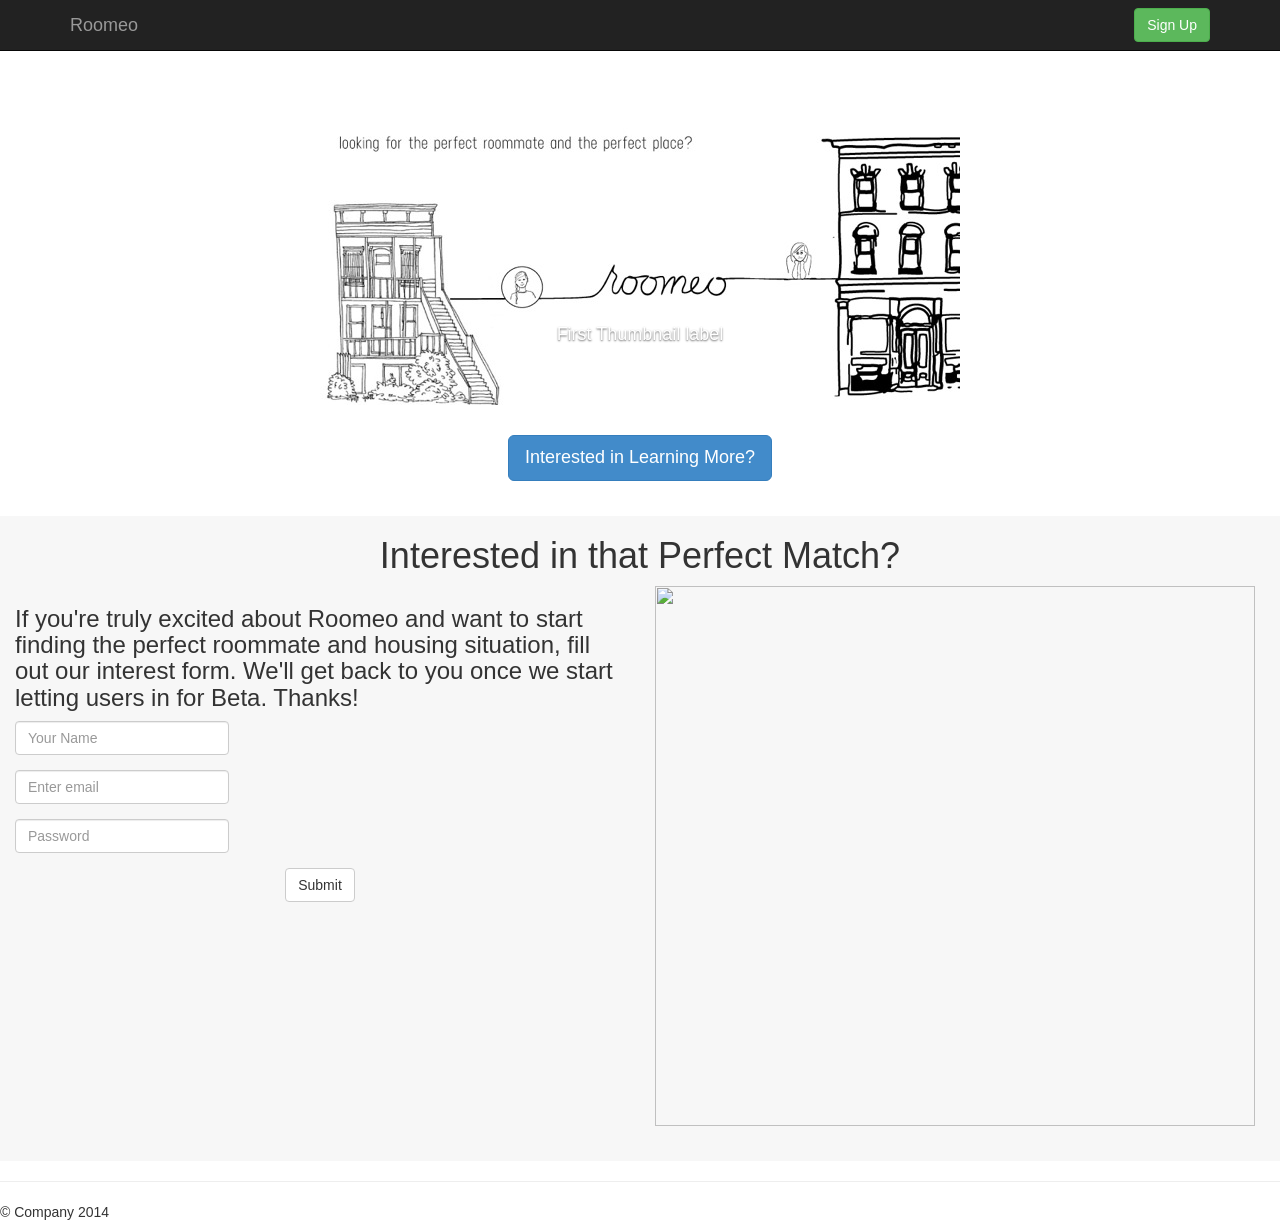
==== roomeo/index.html @ bd338078 "formatted images" ====
<!DOCTYPE html>
<html lang="en">
<head>
  <meta charset="utf-8">
  <meta http-equiv="X-UA-Compatible" content="IE=edge">
  <meta name="viewport" content="width=device-width, initial-scale=1">
  <meta name="description" content="">
  <meta name="author" content="">
  <link rel="shortcut icon" href="../../assets/ico/favicon.ico">

  <title>Roomeo</title>

  <!-- Bootstrap core CSS -->
  <link href="css/bootstrap.min.css" rel="stylesheet">
  <link rel="stylesheet" href="style/styles.css">
  <link rel="stylesheet" href="css/roomeo.css">
  <!-- Just for debugging purposes. Don't actually copy this line! -->
  <!--[if lt IE 9]><script src="../../assets/js/ie8-responsive-file-warning.js"></script><![endif]-->

  <!-- HTML5 shim and Respond.js IE8 support of HTML5 elements and media queries -->
    <!--[if lt IE 9]>
      <script src="https://oss.maxcdn.com/libs/html5shiv/3.7.0/html5shiv.js"></script>
      <script src="https://oss.maxcdn.com/libs/respond.js/1.4.2/respond.min.js"></script>
      <![endif]-->
    </head>

    <body>
     <div class="navbar navbar-inverse navbar-fixed-top" role="navigation" id="navbar">
      <div class="container">
        <div class="navbar-header">
          <button type="button" class="navbar-toggle" data-toggle="collapse" data-target=".navbar-collapse">
            <span class="sr-only">Toggle navigation</span>
            <span class="icon-bar"></span>
            <span class="icon-bar"></span>
            <span class="icon-bar"></span>
          </button>
          <a class="navbar-brand" href="#">Roomeo</a>
        </div>
        <div class="navbar-collapse collapse">
          <form class="navbar-form navbar-right" role="form">
            <a href="#sign-up" class="btn btn-success">Sign Up</a>
          </form>
        </div><!--/.navbar-collapse -->
      </div>
    </div>

    <div id="empty"></div>

    <div id="main-container">
      <div class="container" id="carousel">
        <div class="row">
          <div class="span8">
          <center>
            <div id="myCarousel" class="carousel slide">
              <ol class="carousel-indicators">
                <li data-target="#myCarousel" data-slide-to="0" class=""></li>
                <li data-target="#myCarousel" data-slide-to="1" class=""></li>
                <li data-target="#myCarousel" data-slide-to="2" class="active"></li>
              </ol>
              <div class="carousel-inner">
                <div class="item active">
                  <img src="img/roomieconnection1.jpeg" >
                  <div class="carousel-caption">
                   <h4>First Thumbnail label</h4>
                 </div>
               </div>
               <div class="item">
                <img src="img/roomieconnection2.jpeg">
                <div class="carousel-caption">
                 <h4>Second Thumbnail label</h4>
               </div>
             </div>
             <div class="item">
              <img src="img/roomieconnection3.jpeg">
              <div class="carousel-caption">
               <h4>Third Thumbnail label</h4>
             </div>
           </div>
           </center>
         </div>
         <!-- <a class="left carousel-control" href="#myCarousel" data-slide="prev">‹</a>
         <a class="right carousel-control" href="#myCarousel" data-slide="next">›</a> -->
       </div>
     </div>
   </div>
 </div>

 <div id="cta_btn"><a href="#sign-up" class="btn btn-lg btn-primary">Interested in Learning More?</a></div>
    <div class="container" id="sign-up">
      <!-- Example row of columns -->
      
      <div class="row">
        <h1 class="text-centered"> Interested in that Perfect Match?</h1>
        <div class="col-md-6">
        <form role="form">
          
          <h3>If you're truly excited about Roomeo and want to start finding the perfect roommate and housing situation, 
          fill out our interest form. We'll get back to you once we start letting users in for Beta. Thanks!</h3>
          <div class="form-group">
            <input type="text" class="form-control" id="user-name" placeholder="Your Name" size="20px">
          </div>
          <div class="form-group">
            <input type="email" class="form-control" id="exampleInputEmail1" placeholder="Enter email">
          </div>
          <div class="form-group">
            <input type="password" class="form-control" id="exampleInputPassword1" placeholder="Password" size="50px">
          </div>
          <div id="cta-submit-btn"><button type="submit" class="btn btn-default">Submit</button></div>
        </form>
        </div>

        <div id="other_img"class="col-md-6">
          <img src="img/beta_temp_img.jpg" height="540px" width="600px" />
        </div>
      </div>
      
    </div>
      <hr>

      <footer>
        <p>&copy; Company 2014</p>
      </footer>
    </div> <!-- /container -->
     <!-- /container -->
        <!-- Bootstrap core JavaScript
        ================================================== -->
        <!-- Placed at the end of the document so the pages load faster -->
        <script src="https://code.jquery.com/jquery-1.10.2.min.js"></script>
        <script src="js/bootstrap.min.js"></script>
        <script>
        $(document).ready(function() {
          $('.carousel').carousel({
            interval: 5000
          })
        });
        </script>
      </body>
      </html>
---- roomeo/style/styles.css ----
body {
	background-color: #FFFFFF;
}

#main-container {
	
	width: 100%;
	padding-top: 25px;
	float: center;
	margin-bottom: 30px;
}

#empty {
	margin-top: 45px;
	padding-top: 25px;
	padding-bottom: 25px;
}

#sign-up {
	width: 100%;
	background-color: #F7F7F7;
	float: center;
	margin-top: 35px;
	padding-bottom: 35px;

}

label {
	float: left;
}

#cta_btn {
	margin-top: 25px;
	text-align: center;
}

#cta-submit-btn {
	text-align: center;
}

.text-centered {
	text-align: center;
}

#other_img {
	float: right;
}
---- roomeo/css/roomeo.css ----
.carousel-inner{
  max-height: 400px;
  width:640px;
}

.carousel-inner > .item > img{
  max-height: 400px;
  width:640px;
}

.form-control {
  display: block;
  width: 35%;
  height: 34px;
  padding: 6px 12px;
  font-size: 14px;
  line-height: 1.428571429;
  color: #555;
  background-color: #fff;
  background-image: none;
  border: 1px solid #ccc;
  border-radius: 4px;
  -webkit-box-shadow: inset 0 1px 1px rgba(0, 0, 0, .075);
          box-shadow: inset 0 1px 1px rgba(0, 0, 0, .075);
  -webkit-transition: border-color ease-in-out .15s, box-shadow ease-in-out .15s;
          transition: border-color ease-in-out .15s, box-shadow ease-in-out .15s;
}
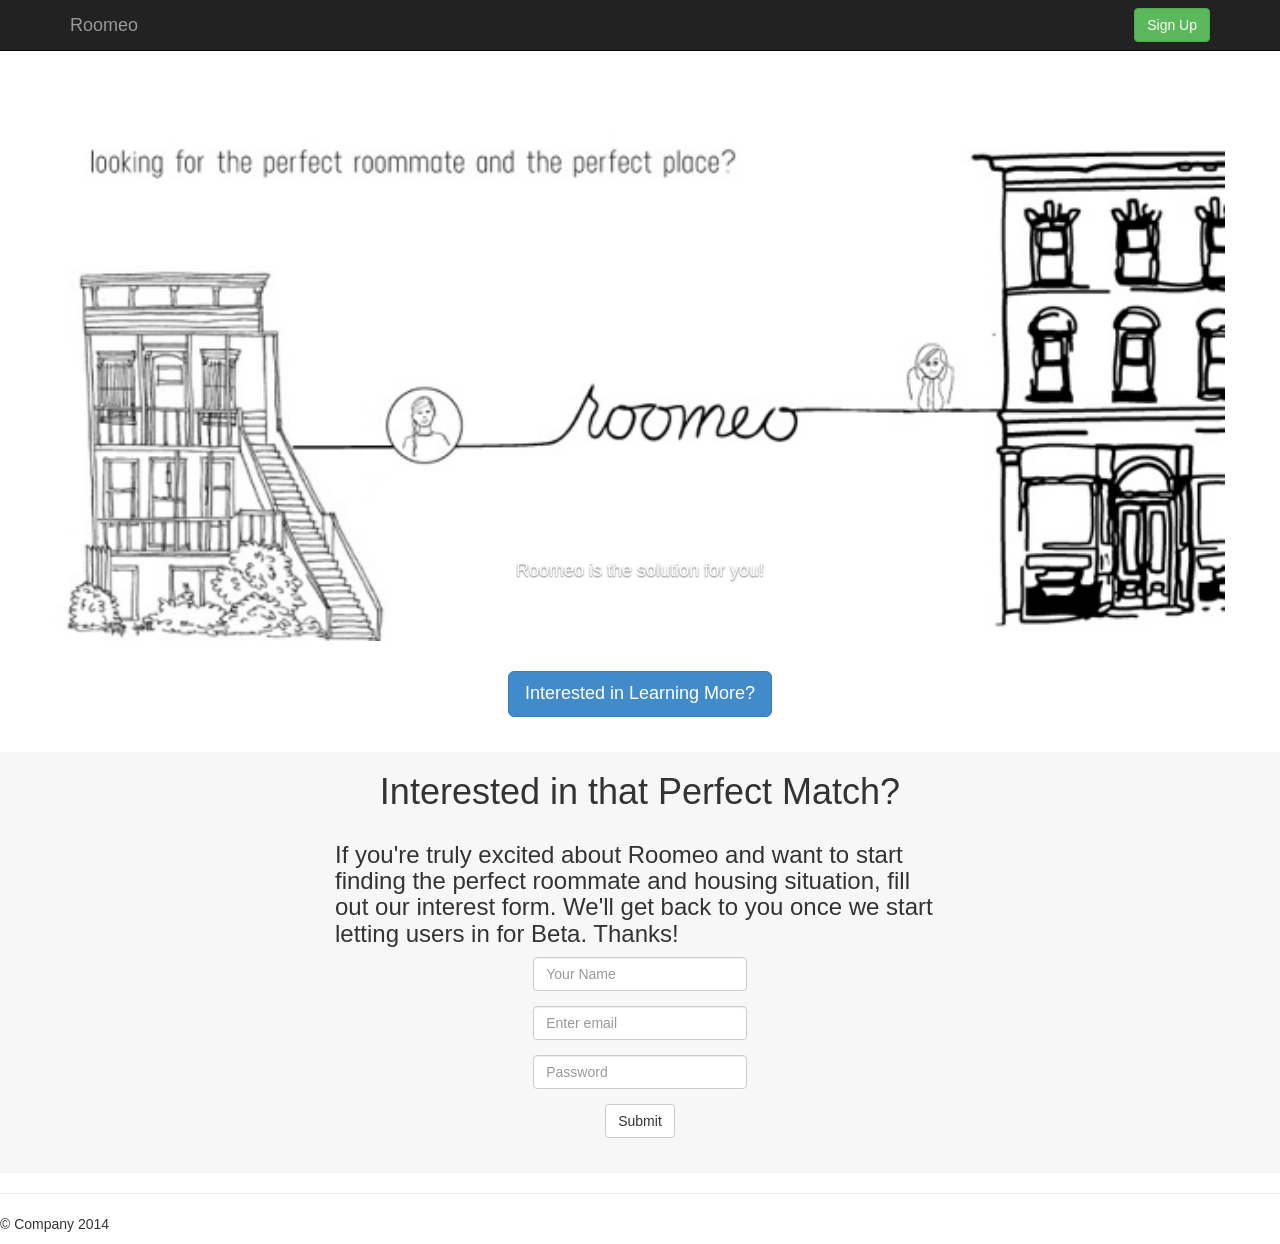
==== commit 7deb7632: "Changed some formats" ====
--- a/roomeo/index.html
+++ b/roomeo/index.html
@@ -62,19 +62,19 @@
                 <div class="item active">
                   <img src="img/roomieconnection1.jpeg" >
                   <div class="carousel-caption">
-                   <h4>First Thumbnail label</h4>
+                   <h4>Roomeo is the solution for you!</h4>
                  </div>
                </div>
                <div class="item">
                 <img src="img/roomieconnection2.jpeg">
                 <div class="carousel-caption">
-                 <h4>Second Thumbnail label</h4>
+                 <h4>Search for roomates by location and listing</h4>
                </div>
              </div>
              <div class="item">
               <img src="img/roomieconnection3.jpeg">
               <div class="carousel-caption">
-               <h4>Third Thumbnail label</h4>
+               <!-- <h4>Third Thumbnail label</h4> -->
              </div>
            </div>
            </center>
@@ -92,11 +92,12 @@
       
       <div class="row">
         <h1 class="text-centered"> Interested in that Perfect Match?</h1>
-        <div class="col-md-6">
+        <div class="col-md-6 col-md-offset-3">
         <form role="form">
           
           <h3>If you're truly excited about Roomeo and want to start finding the perfect roommate and housing situation, 
           fill out our interest form. We'll get back to you once we start letting users in for Beta. Thanks!</h3>
+          <center>
           <div class="form-group">
             <input type="text" class="form-control" id="user-name" placeholder="Your Name" size="20px">
           </div>
@@ -110,9 +111,9 @@
         </form>
         </div>
 
-        <div id="other_img"class="col-md-6">
+        <!-- <div id="other_img"class="col-md-6">
           <img src="img/beta_temp_img.jpg" height="540px" width="600px" />
-        </div>
+        </div> -->
       </div>
       
     </div>
--- a/roomeo/css/roomeo.css
+++ b/roomeo/css/roomeo.css
@@ -1,11 +1,11 @@
 .carousel-inner{
-  max-height: 400px;
-  width:640px;
+  max-height: 40%;
+  width:100%;
 }
 
 .carousel-inner > .item > img{
-  max-height: 400px;
-  width:640px;
+  max-height: 40%;
+  width:100%;
 }
 
 .form-control {
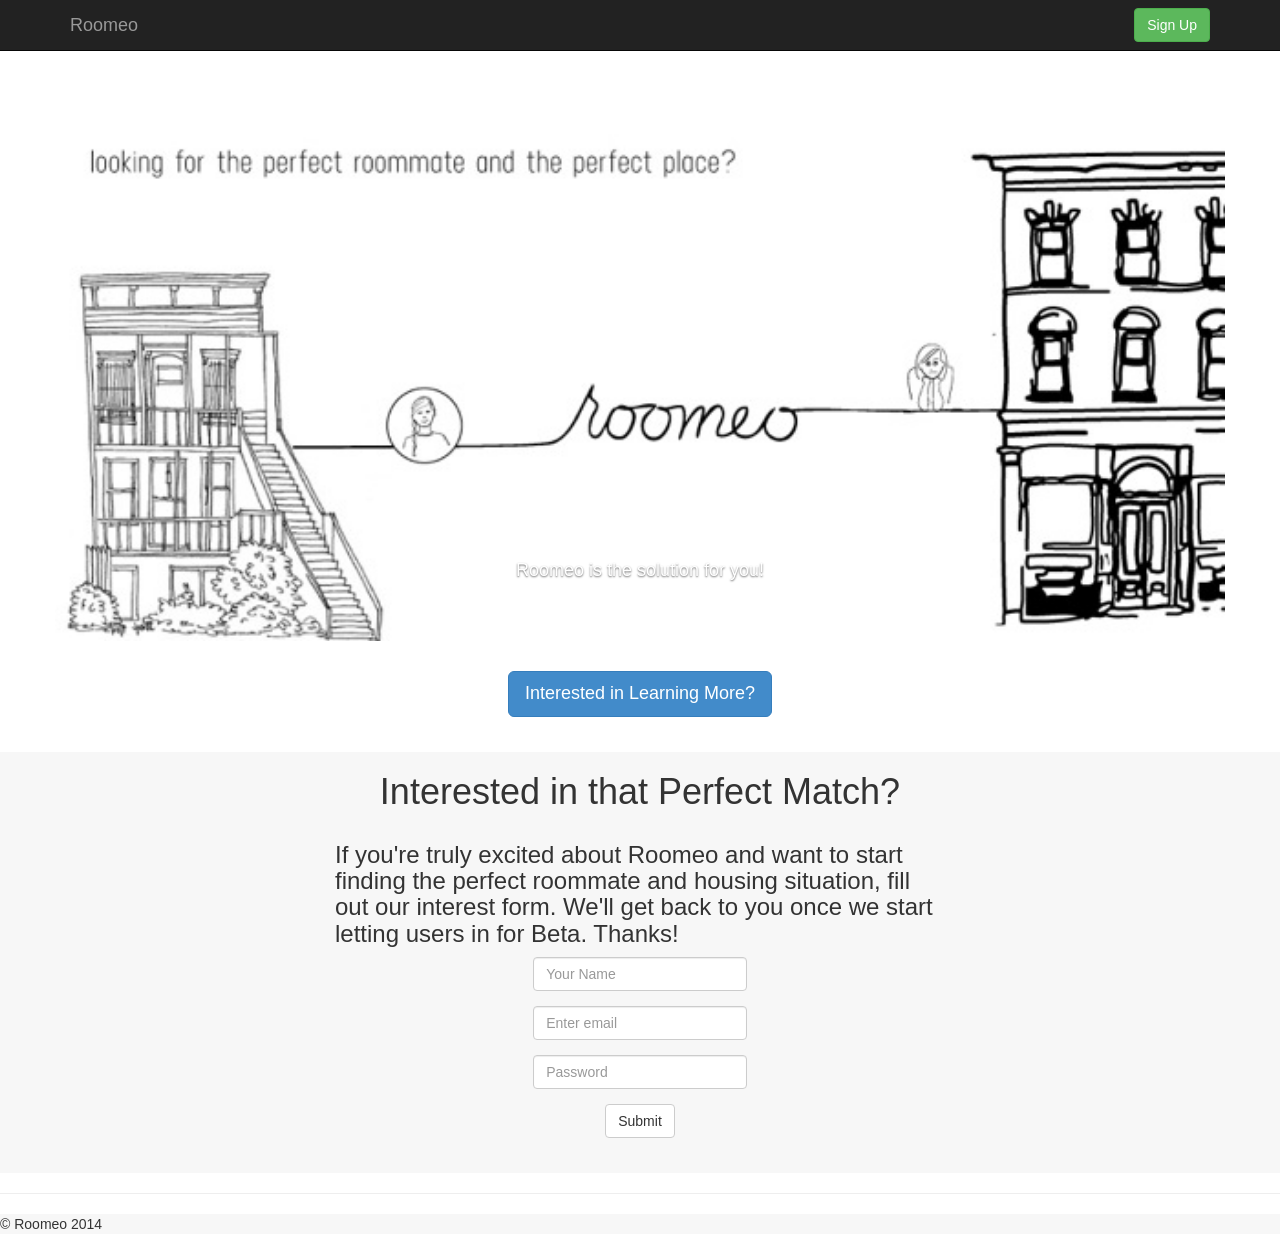
==== commit d2ac65ef: "Added Google Analytics" ====
--- a/roomeo/index.html
+++ b/roomeo/index.html
@@ -23,6 +23,16 @@
       <script src="https://oss.maxcdn.com/libs/html5shiv/3.7.0/html5shiv.js"></script>
       <script src="https://oss.maxcdn.com/libs/respond.js/1.4.2/respond.min.js"></script>
       <![endif]-->
+  <script>
+  (function(i,s,o,g,r,a,m){i['GoogleAnalyticsObject']=r;i[r]=i[r]||function(){
+  (i[r].q=i[r].q||[]).push(arguments)},i[r].l=1*new Date();a=s.createElement(o),
+  m=s.getElementsByTagName(o)[0];a.async=1;a.src=g;m.parentNode.insertBefore(a,m)
+  })(window,document,'script','//www.google-analytics.com/analytics.js','ga');
+
+  ga('create', 'UA-48085984-1', 'roomieconnect.com');
+  ga('send', 'pageview');
+
+</script>
     </head>
 
     <body>
@@ -120,7 +130,7 @@
       <hr>
 
       <footer>
-        <p>&copy; Company 2014</p>
+        <p>&copy; Roomeo 2014</p>
       </footer>
     </div> <!-- /container -->
      <!-- /container -->
--- a/roomeo/style/styles.css
+++ b/roomeo/style/styles.css
@@ -25,6 +25,10 @@
 
 }
 
+footer {
+	background-color: #F7F7F7;
+}
+
 label {
 	float: left;
 }
--- a/roomeo/css/roomeo.css
+++ b/roomeo/css/roomeo.css
@@ -1,10 +1,10 @@
 .carousel-inner{
-  max-height: 40%;
+  max-height: 70%;
   width:100%;
 }
 
 .carousel-inner > .item > img{
-  max-height: 40%;
+  max-height: 70%;
   width:100%;
 }
 
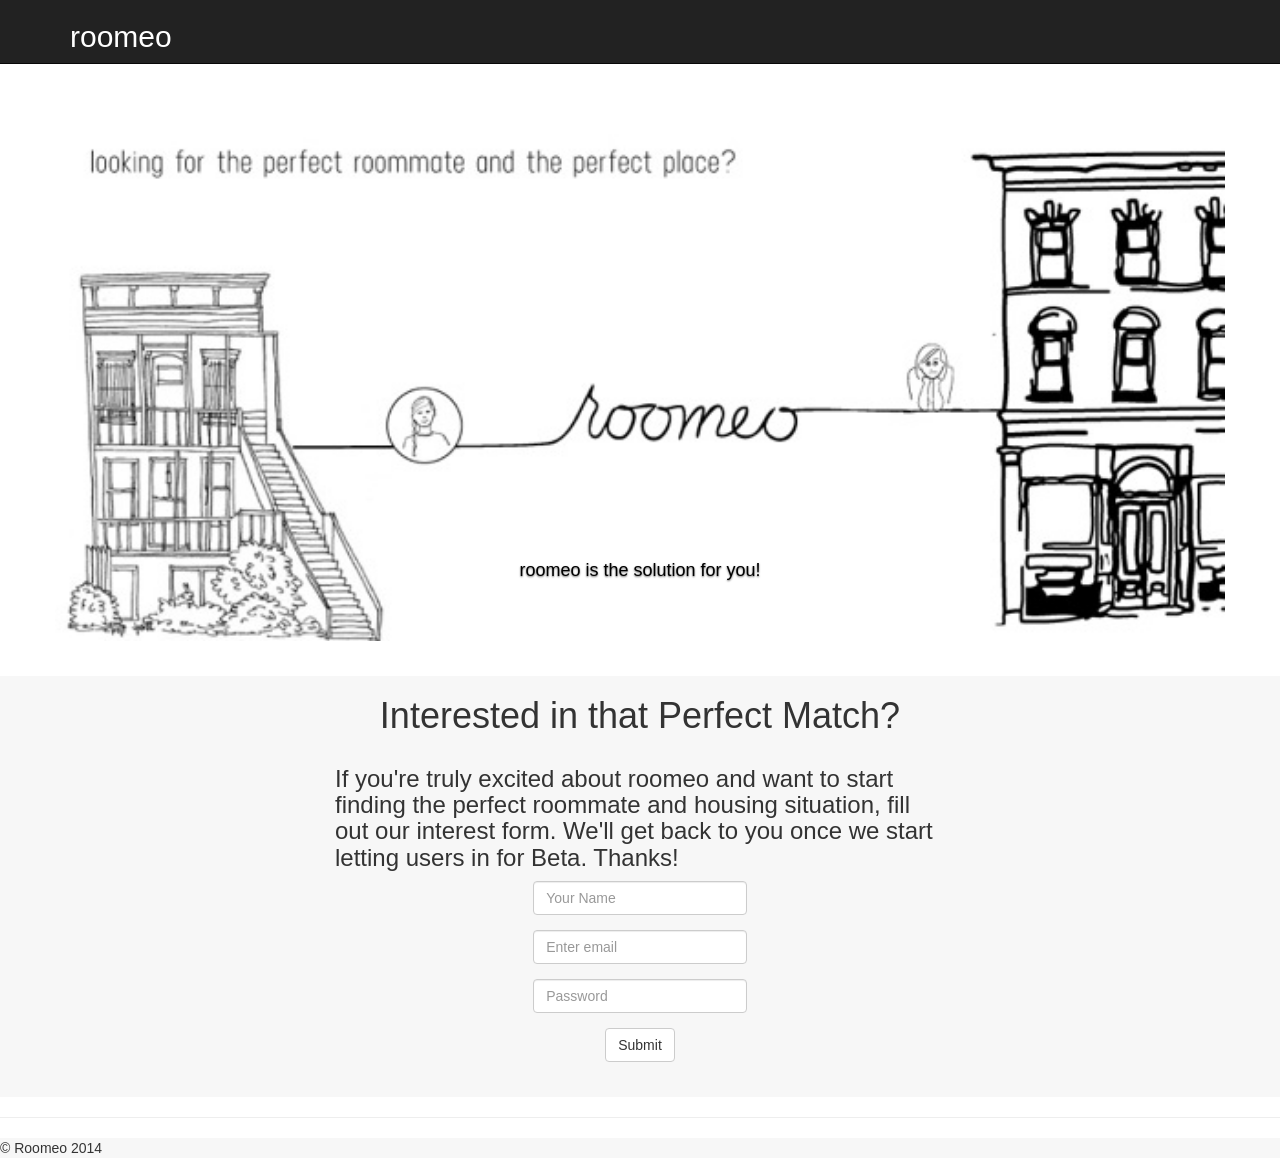
==== commit 51120b3b: "Removed buttons" ====
--- a/roomeo/index.html
+++ b/roomeo/index.html
@@ -45,12 +45,9 @@
             <span class="icon-bar"></span>
             <span class="icon-bar"></span>
           </button>
-          <a class="navbar-brand" href="#">Roomeo</a>
+          <h2 style="color:white;"> roomeo</h2>
         </div>
         <div class="navbar-collapse collapse">
-          <form class="navbar-form navbar-right" role="form">
-            <a href="#sign-up" class="btn btn-success">Sign Up</a>
-          </form>
         </div><!--/.navbar-collapse -->
       </div>
     </div>
@@ -72,13 +69,13 @@
                 <div class="item active">
                   <img src="img/roomieconnection1.jpeg" >
                   <div class="carousel-caption">
-                   <h4>Roomeo is the solution for you!</h4>
+                   <h4 style="color:black;">roomeo is the solution for you!</h4>
                  </div>
                </div>
                <div class="item">
                 <img src="img/roomieconnection2.jpeg">
                 <div class="carousel-caption">
-                 <h4>Search for roomates by location and listing</h4>
+                 <h4 style="color:black;">Search for roomates by location and listing</h4>
                </div>
              </div>
              <div class="item">
@@ -95,8 +92,6 @@
      </div>
    </div>
  </div>
-
- <div id="cta_btn"><a href="#sign-up" class="btn btn-lg btn-primary">Interested in Learning More?</a></div>
     <div class="container" id="sign-up">
       <!-- Example row of columns -->
       
@@ -105,7 +100,7 @@
         <div class="col-md-6 col-md-offset-3">
         <form role="form">
           
-          <h3>If you're truly excited about Roomeo and want to start finding the perfect roommate and housing situation, 
+          <h3>If you're truly excited about roomeo and want to start finding the perfect roommate and housing situation, 
           fill out our interest form. We'll get back to you once we start letting users in for Beta. Thanks!</h3>
           <center>
           <div class="form-group">
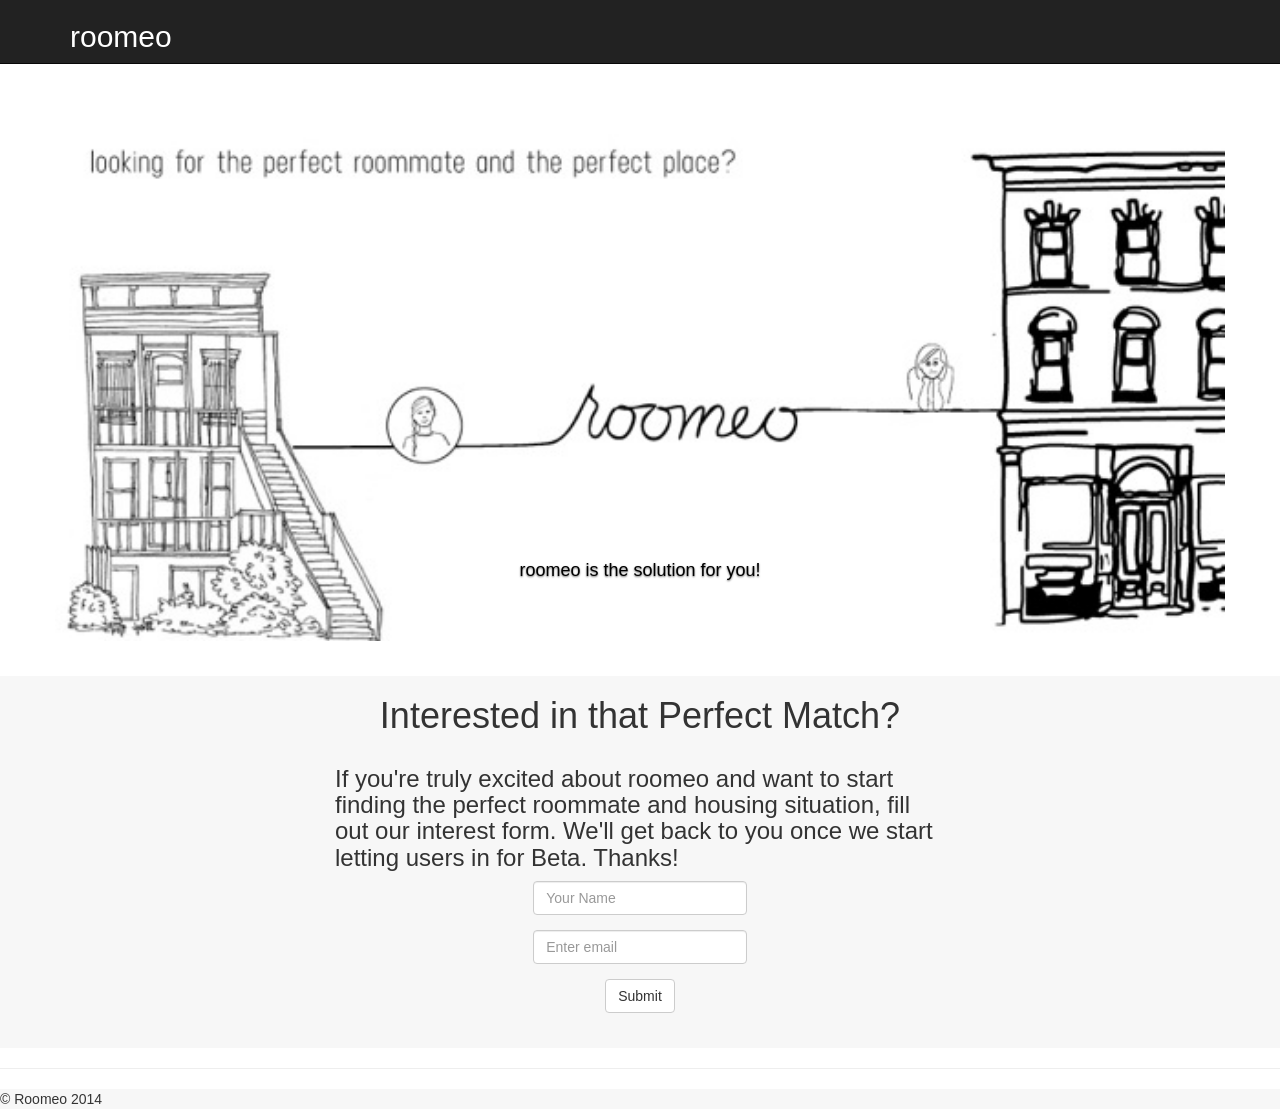
==== commit b7575f8d: "Deleting password section" ====
--- a/roomeo/index.html
+++ b/roomeo/index.html
@@ -23,7 +23,7 @@
       <script src="https://oss.maxcdn.com/libs/html5shiv/3.7.0/html5shiv.js"></script>
       <script src="https://oss.maxcdn.com/libs/respond.js/1.4.2/respond.min.js"></script>
       <![endif]-->
-  <script>
+<script>
   (function(i,s,o,g,r,a,m){i['GoogleAnalyticsObject']=r;i[r]=i[r]||function(){
   (i[r].q=i[r].q||[]).push(arguments)},i[r].l=1*new Date();a=s.createElement(o),
   m=s.getElementsByTagName(o)[0];a.async=1;a.src=g;m.parentNode.insertBefore(a,m)
@@ -109,9 +109,6 @@
           <div class="form-group">
             <input type="email" class="form-control" id="exampleInputEmail1" placeholder="Enter email">
           </div>
-          <div class="form-group">
-            <input type="password" class="form-control" id="exampleInputPassword1" placeholder="Password" size="50px">
-          </div>
           <div id="cta-submit-btn"><button type="submit" class="btn btn-default">Submit</button></div>
         </form>
         </div>
